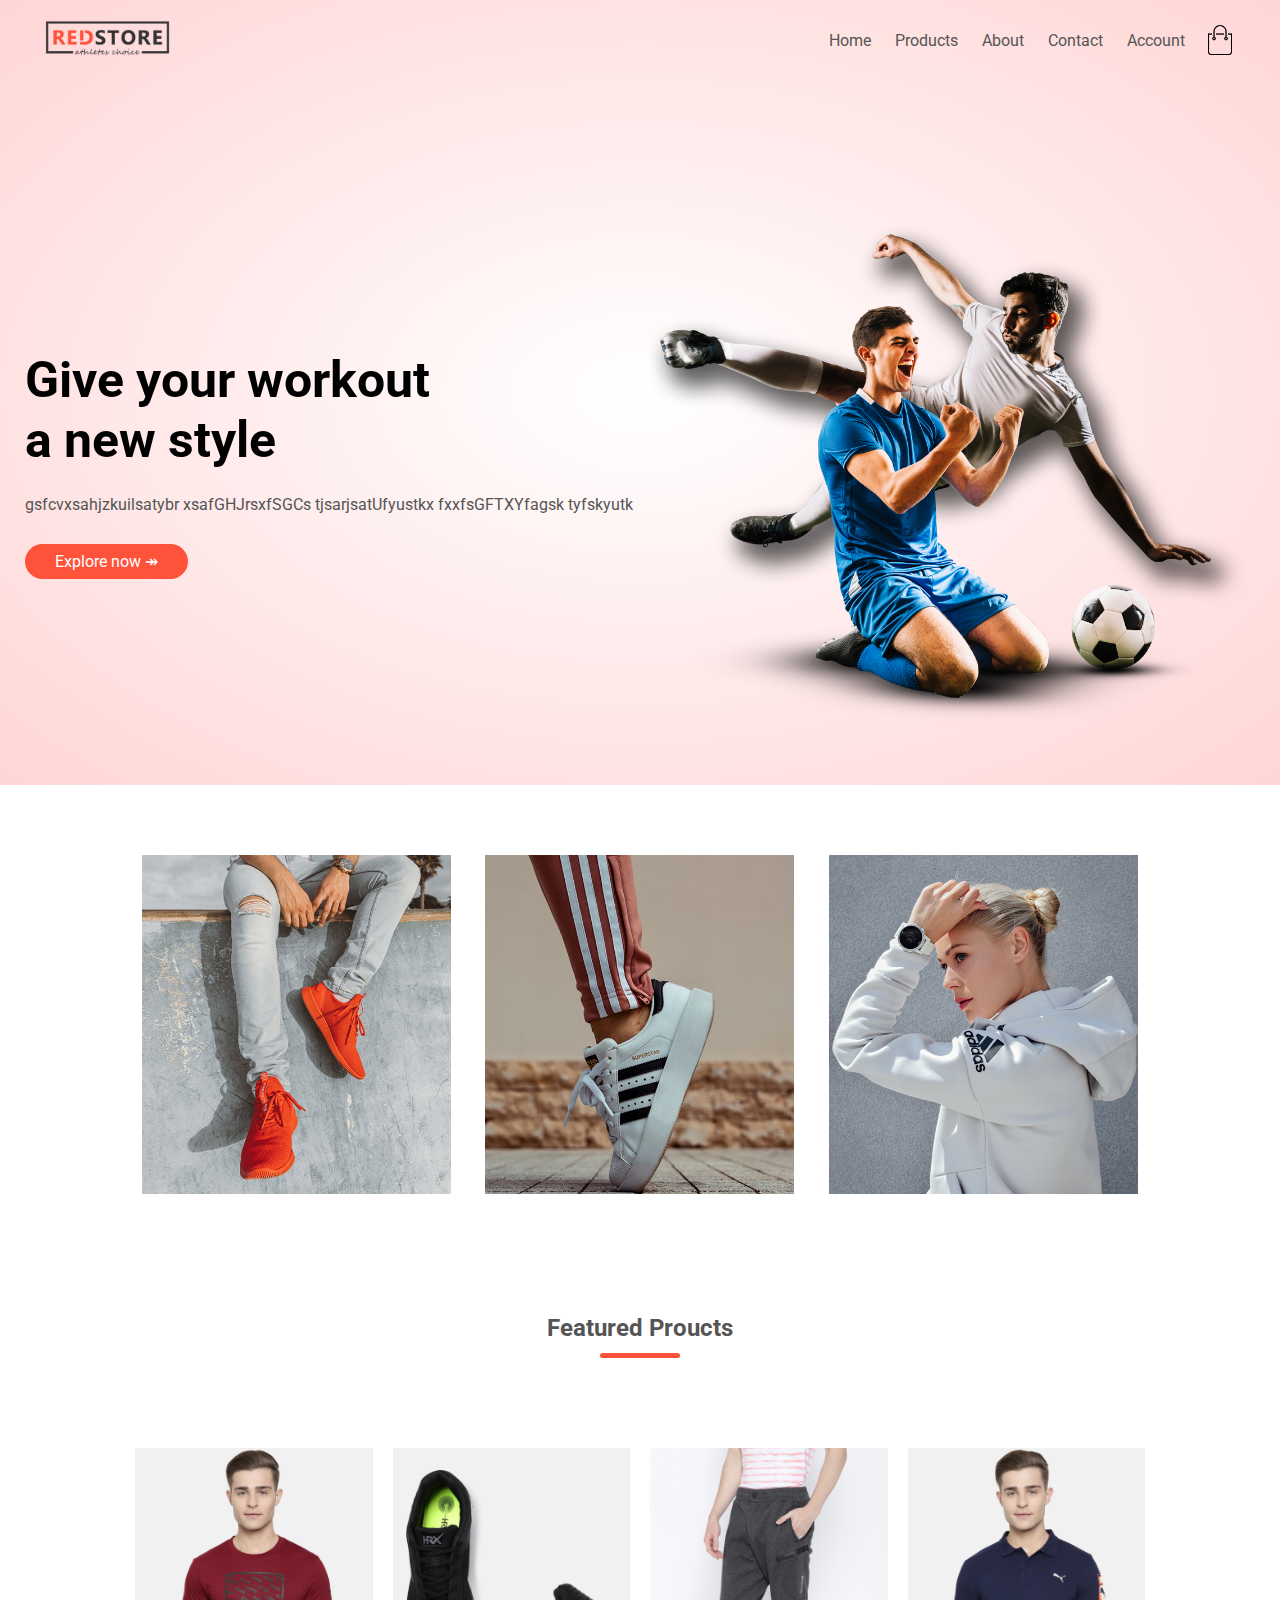
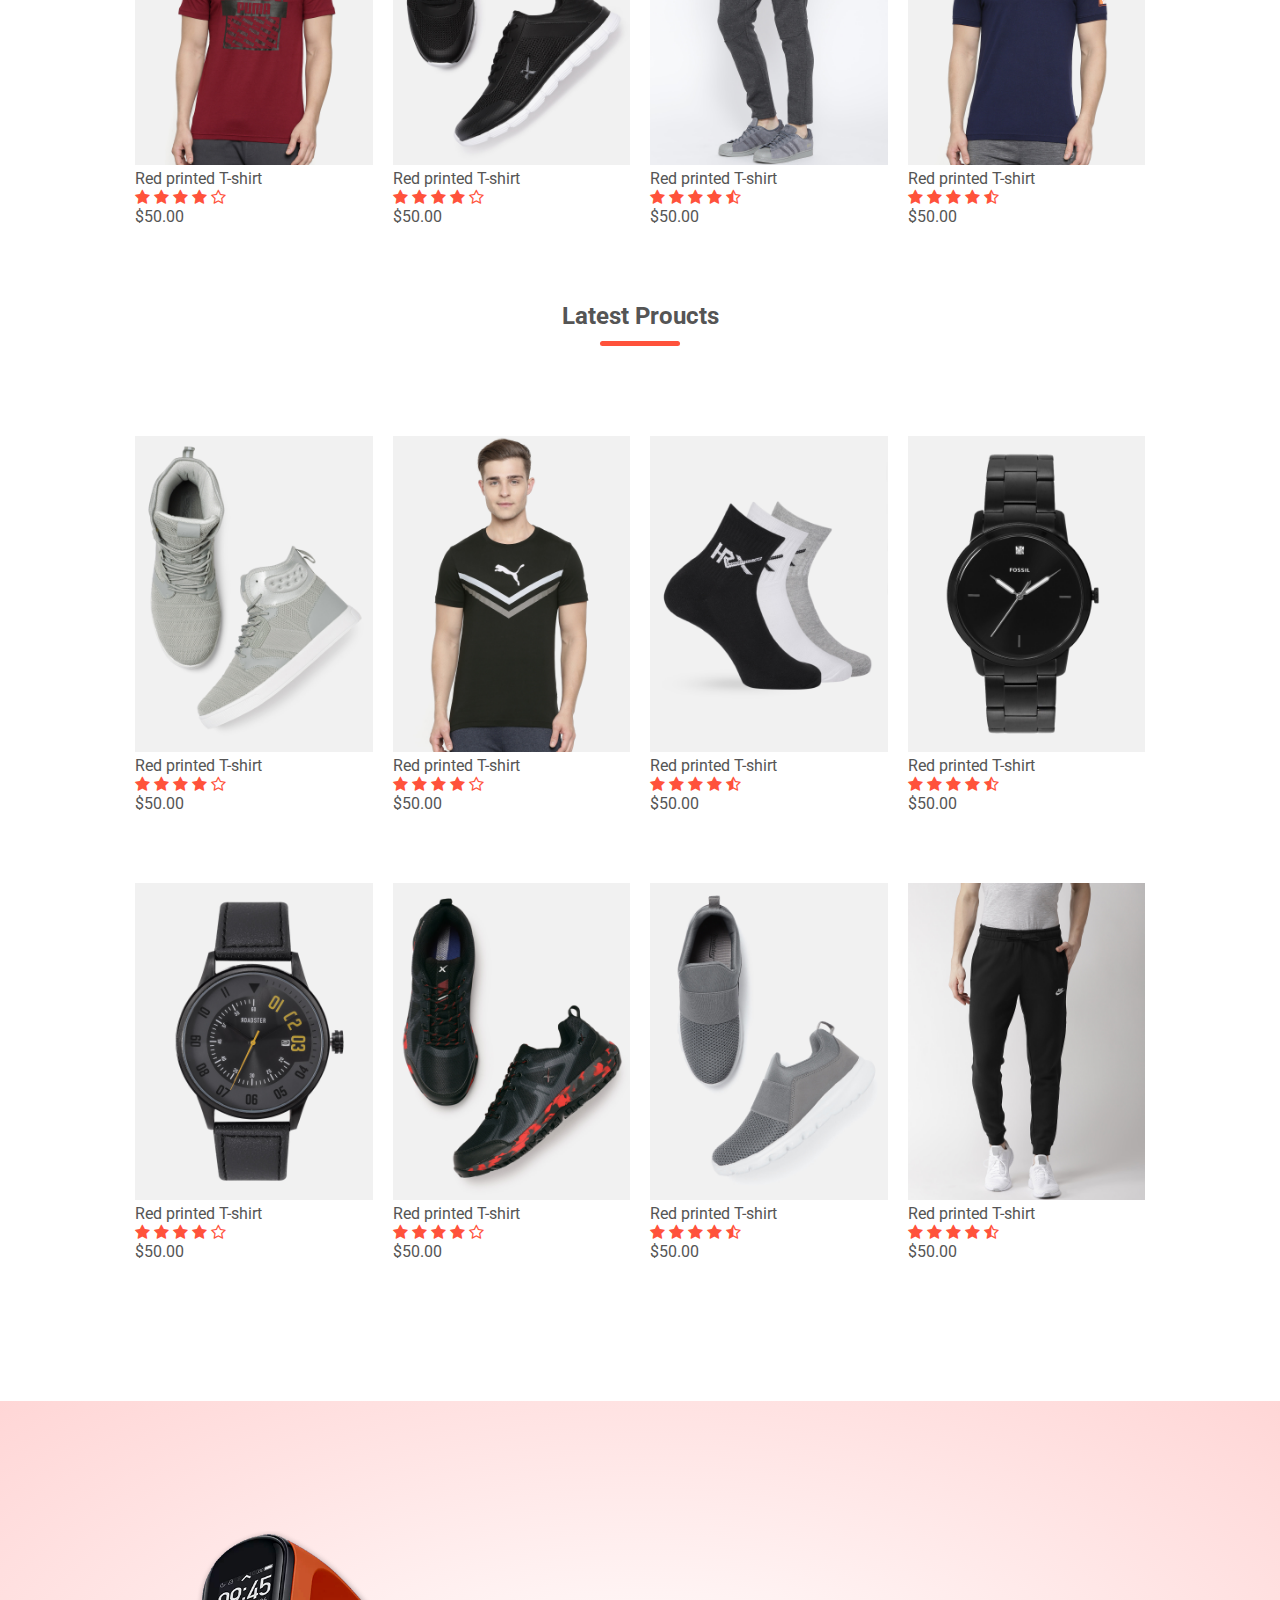
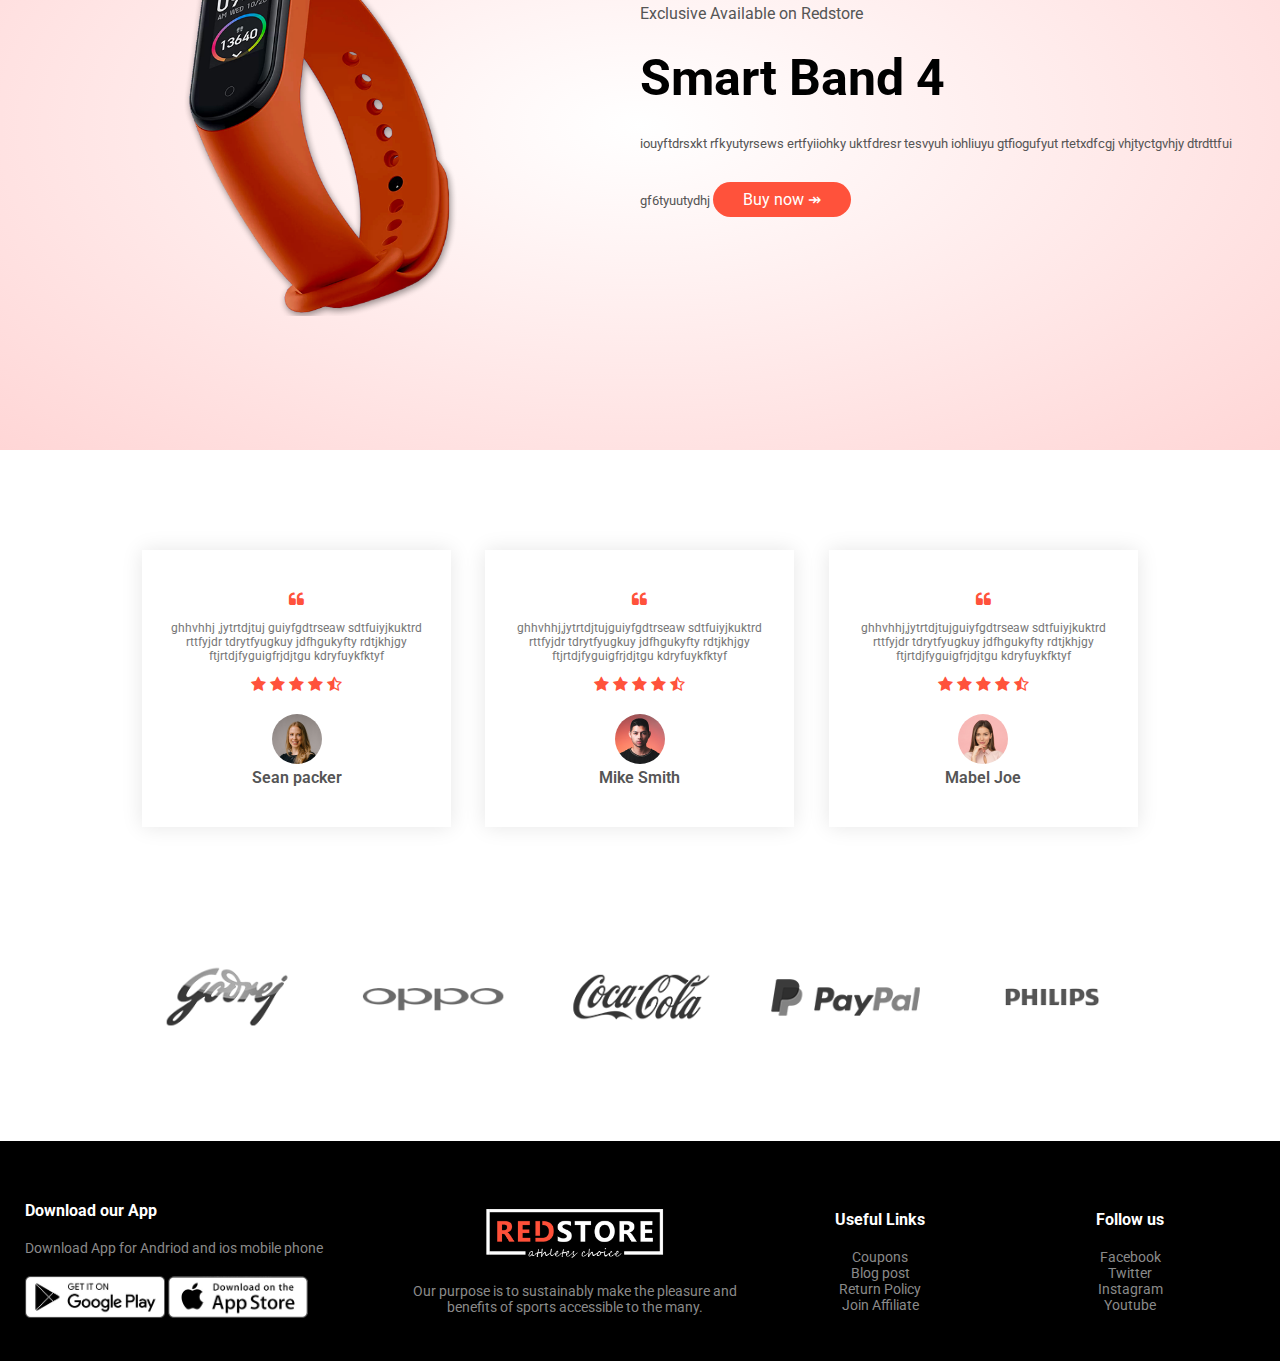
==== index.html @ 9337bf9f "adding code" ====
<!DOCTYPE html>
<html lang="en">
<head>
    <meta charset="UTF-8">
    <meta name="viewport" content="width=device-width, initial-scale=1.0">
    <title>ecommerce</title>
    <link rel="stylesheet" href="style.css">
    <link rel="stylesheet" href="https://stackpath.bootstrapcdn.com/font-awesome/4.7.0/css/font-awesome.min.css">
    <link href="https://fonts.googleapis.com/css2?family=Cabin&family=Modak&family=Roboto:ital,wght@1,500&display=swap" rel="stylesheet"
</head>
<body>
    <div class="header">
        <div class="container">
        <div class="navbar">
            <div class="logo">
                <img src="images/logo.png" width="125px" alt="">
            </div>
            <nav>
                <ul id="menuitems">
                    <li><a href="index.html">Home</a></li>
                    <li><a href="product.html">Products</a></li>
                    <li><a href="">About</a></li>
                    <li><a href=""> Contact</a></li>
                    <li><a href="">Account</a></li>
                </ul>
            </nav>
            <img src="images/cart.png" width="30px" height="30px" alt="">
            <img src="images/menu.png" class="menu-icon" 
                onclick="menutoggle()" alt="">
            </div>
            <div class="row">
                <div class="col-2">
                    <h1>Give your workout <br> a new style</h1>
                    <p>gsfcvxsahjzkuilsatybr
                         xsafGHJrsxfSGCs tjsarjsatUfyustkx fxxfsGFTXYfagsk tyfskyutk</p>
                         <a href="" class="btn">Explore now &#8608;</a>
                </div>
                <div class="col-2">
                    <img src="images/image1.png" alt="">
                </div>
            </div>
    </div>
    </div>
    <!-- featured ctegpries -->
    <div class="categories">
        <div class="small-container">
            <div class="row">
                <div class="col-3">
                    <img src="images/category-1.jpg" alt="">
                </div>
                <div class="col-3">
                    <img src="images/category-2.jpg" alt="">
                </div>
                <div class="col-3">
                    <img src="images/category-3.jpg" alt="">
                </div>
            </div>
        </div>
        
    </div>
    <!-- featured products -->
    <div class="small-container">
        <h2 class="title">Featured Proucts</h2>
        <div class="row">
            <div class="col-4">
                <img src="images/product-1.jpg" alt="">
                <h4>Red printed T-shirt</h4>
                <div class="rating">
                    <i class="fa fa-star"></i>
                    <i class="fa fa-star"></i>
                    <i class="fa fa-star"></i>
                    <i class="fa fa-star"></i>
                    <i class="fa fa-star-o"></i>
                </div>
                <p>$50.00</p>
            </div>
            <div class="col-4">
                <img src="images/product-2.jpg" alt="">
                <h4>Red printed T-shirt</h4>
                <div class="rating">
                    <i class="fa fa-star"></i>
                    <i class="fa fa-star"></i>
                    <i class="fa fa-star"></i>
                    <i class="fa fa-star"></i>
                    <i class="fa fa-star-o"></i>
                </div>
                <p>$50.00</p>
            </div>
            <div class="col-4">
                <img src="images/product-3.jpg" alt="">
                <h4>Red printed T-shirt</h4>
                <div class="rating">
                    <i class="fa fa-star"></i>
                    <i class="fa fa-star"></i>
                    <i class="fa fa-star"></i>
                    <i class="fa fa-star"></i>
                    <i class="fa fa-star-half-o"></i>
                </div>
                <p>$50.00</p>
            </div>
            <div class="col-4">
                <img src="images/product-4.jpg" alt="">
                <h4>Red printed T-shirt</h4>
                <div class="rating">
                    <i class="fa fa-star"></i>
                    <i class="fa fa-star"></i>
                    <i class="fa fa-star"></i>
                    <i class="fa fa-star"></i>
                    <i class="fa fa-star-half-o"></i>
                </div>
                <p>$50.00</p>
            </div>
        </div>
        <h2 class="title">Latest Proucts</h2>
        <div class="row">
            <div class="col-4">
                <img src="images/product-5.jpg" alt="">
                <h4>Red printed T-shirt</h4>
                <div class="rating">
                    <i class="fa fa-star"></i>
                    <i class="fa fa-star"></i>
                    <i class="fa fa-star"></i>
                    <i class="fa fa-star"></i>
                    <i class="fa fa-star-o"></i>
                </div>
                <p>$50.00</p>
            </div>
            <div class="col-4">
                <img src="images/product-6.jpg" alt="">
                <h4>Red printed T-shirt</h4>
                <div class="rating">
                    <i class="fa fa-star"></i>
                    <i class="fa fa-star"></i>
                    <i class="fa fa-star"></i>
                    <i class="fa fa-star"></i>
                    <i class="fa fa-star-o"></i>
                </div>
                <p>$50.00</p>
            </div>
            <div class="col-4">
                <img src="images/product-7.jpg" alt="">
                <h4>Red printed T-shirt</h4>
                <div class="rating">
                    <i class="fa fa-star"></i>
                    <i class="fa fa-star"></i>
                    <i class="fa fa-star"></i>
                    <i class="fa fa-star"></i>
                    <i class="fa fa-star-half-o"></i>
                </div>
                <p>$50.00</p>
            </div>
            <div class="col-4">
                <img src="images/product-8.jpg" alt="">
                <h4>Red printed T-shirt</h4>
                <div class="rating">
                    <i class="fa fa-star"></i>
                    <i class="fa fa-star"></i>
                    <i class="fa fa-star"></i>
                    <i class="fa fa-star"></i>
                    <i class="fa fa-star-half-o"></i>
                </div>
                <p>$50.00</p>
            </div>
            <div class="row">
                <div class="col-4">
                    <img src="images/product-9.jpg" alt="">
                    <h4>Red printed T-shirt</h4>
                    <div class="rating">
                        <i class="fa fa-star"></i>
                        <i class="fa fa-star"></i>
                        <i class="fa fa-star"></i>
                        <i class="fa fa-star"></i>
                        <i class="fa fa-star-o"></i>
                    </div>
                    <p>$50.00</p>
                </div>
                <div class="col-4">
                    <img src="images/product-10.jpg" alt="">
                    <h4>Red printed T-shirt</h4>
                    <div class="rating">
                        <i class="fa fa-star"></i>
                        <i class="fa fa-star"></i>
                        <i class="fa fa-star"></i>
                        <i class="fa fa-star"></i>
                        <i class="fa fa-star-o"></i>
                    </div>
                    <p>$50.00</p>
                </div>
                <div class="col-4">
                    <img src="images/product-11.jpg" alt="">
                    <h4>Red printed T-shirt</h4>
                    <div class="rating">
                        <i class="fa fa-star"></i>
                        <i class="fa fa-star"></i>
                        <i class="fa fa-star"></i>
                        <i class="fa fa-star"></i>
                        <i class="fa fa-star-half-o"></i>
                    </div>
                    <p>$50.00</p>
                </div>
                <div class="col-4">
                    <img src="images/product-12.jpg" alt="">
                    <h4>Red printed T-shirt</h4>
                    <div class="rating">
                        <i class="fa fa-star"></i>
                        <i class="fa fa-star"></i>
                        <i class="fa fa-star"></i>
                        <i class="fa fa-star"></i>
                        <i class="fa fa-star-half-o"></i>
                    </div>
                    <p>$50.00</p>
                </div>
    </div></div></div>
    <!-- offer -->
    <div class="offer">
        <div class="small-conainer">
            <div class="row">
                <div class="col-2">
                    <img src="images/exclusive.png" class="offer-img" alt="">
                </div>
                <div class="col-2">
                    <p>Exclusive Available on Redstore</p>
                    <h1>Smart Band 4</h1>
                    <small>iouyftdrsxkt rfkyutyrsews ertfyiiohky uktfdresr
                        tesvyuh iohliuyu gtfiogufyut rtetxdfcgj vhjtyctgvhjy dtrdttfui gf6tyuutydhj
                    </small>
                    <a href="" class="btn"> Buy now &#8608;</a>
                </div>
            </div>
        </div>
    </div>
    <!-- testimonial -->
    <div class="testimonial">
        <div class="small-container">
            <div class="row">
                <div class="col-3">
                    <i class="fa fa-quote-left"></i>
                    <p>ghhvhhj ,jytrtdjtuj guiyfgdtrseaw  sdtfuiyjkuktrd rttfyjdr tdrytfyugkuy
                        jdfhgukyfty rdtjkhjgy ftjrtdjfyguigfrjdjtgu kdryfuykfktyf
                    </p>
                    <div class="rating">
                        <i class="fa fa-star"></i>
                        <i class="fa fa-star"></i>
                        <i class="fa fa-star"></i>
                        <i class="fa fa-star"></i>
                        <i class="fa fa-star-half-o"></i>
                    </div>
                    <img src="images/user-1.png" alt="">
                    <h3>Sean packer</h3>
                </div>
                <div class="col-3">
                    <i class="fa fa-quote-left"></i>
                    <p>ghhvhhj,jytrtdjtujguiyfgdtrseaw sdtfuiyjkuktrd rttfyjdr tdrytfyugkuy
                        jdfhgukyfty rdtjkhjgy ftjrtdjfyguigfrjdjtgu kdryfuykfktyf
                    </p>
                    <div class="rating">
                        <i class="fa fa-star"></i>
                        <i class="fa fa-star"></i>
                        <i class="fa fa-star"></i>
                        <i class="fa fa-star"></i>
                        <i class="fa fa-star-half-o"></i>
                    </div>
                    <img src="images/user-2.png" alt="">
                    <h3>Mike Smith</h3>
                </div>
                <div class="col-3">
                    <i class="fa fa-quote-left"></i>
                    <p>ghhvhhj,jytrtdjtujguiyfgdtrseaw sdtfuiyjkuktrd rttfyjdr tdrytfyugkuy
                        jdfhgukyfty rdtjkhjgy ftjrtdjfyguigfrjdjtgu kdryfuykfktyf
                    </p>
                    <div class="rating">
                        <i class="fa fa-star"></i>
                        <i class="fa fa-star"></i>
                        <i class="fa fa-star"></i>
                        <i class="fa fa-star"></i>
                        <i class="fa fa-star-half-o"></i>
                    </div>
                    <img src="images/user-3.png" alt="">
                    <h3>Mabel Joe</h3>
                </div>
            </div>
        </div>
    </div>
    <!-- brands -->
    <div class="brands">
        <div class="small-container">
            <div class="row">
                <div class="col-5">
                    <img src="images/logo-godrej.png" alt="">
                </div>
                <div class="col-5">
                    <img src="images/logo-oppo.png" alt="">
                </div>
                <div class="col-5">
                    <img src="images/logo-coca-cola.png" alt="">
                </div>
                <div class="col-5">
                    <img src="images/logo-paypal.png" alt="">
                </div>
                <div class="col-5">
                    <img src="images/logo-philips.png" alt="">
                </div>
            </div>
        </div>
    </div>
    <!-- footer -->
    <div class="footer">
        <div class="container">
            <div class="row">
                <div class="footer-col-1">
                    <h3>
                        Download our App
                    </h3>
                    <p>Download App for Andriod and ios mobile phone</p>
                    <div class="app-logo">
                        <img src="images/play-store.png" alt="">
                        <img src="images/app-store.png" alt="">
                    </div>
                </div>
                <div class="footer-col-2">
                   <img src="images/logo-white.png" alt="">
                    <p>Our purpose is to sustainably make the pleasure and benefits of sports accessible to the many.</p>
                </div>
                <div class="footer-col-3">
                    <h3>Useful Links</h3>
                    <ul>
                        <li>Coupons</li>
                        <li>Blog post</li>
                        <li>Return Policy</li>
                        <li>Join Affiliate</li>
                    </ul>
                </div>
                <div class="footer-col-4">
                    <h3>Follow us</h3>
                    <ul>
                        <li>Facebook</li>
                        <li> Twitter</li>
                        <li> Instagram</li>
                        <li> Youtube</li>
                    </ul>
                </div>
            </div>
        </div>
    </div>
    <!-- js for toggle -->
    <script>
        var menuitems = document.getElementById("menuitems");

        menuitems.style.maxHeight = "0px";

        function menutoggle(){
            if(menuitems.style.maxHeight == "0px"){
                menuitems.style.maxHeight = "200px";
            }
            else{
                menuitems.style.maxHeight = "0px"
            }
        }
    </script>

</body>
</html>
---- style.css ----
*{
    margin: 0;
    padding: 0;
    box-sizing:border-box ;
} 
.navbar{
    display: flex;
    align-items: center;
    padding: 20px;
}
body{
    font-family: font-family: 'Cabin', sans-serif;
    font-family: 'Modak', cursive;
    font-family: 'Roboto', sans-serif;;
}
nav{
    flex: 1;
    text-align: right;
}
nav ul{
    display: inline;
    list-style-type: none;
}
nav ul li{
    display: inline-block;
    margin-right: 20px;
}
a{
    text-decoration: none;
    color: #555;
}
p{
    color: #555;
}
.container{
    max-width: 1300px;
    margin: auto;
    padding-left: 25px;
    padding-right: 25px;
}
.row{
    display: flex;
    align-items: center;
    flex-wrap: wrap;
    justify-content: space-around;
}
.col-2{
    flex-basis: 50%;
    min-width: 300px;
}
.col-2 img{
    max-width: 100%;
    padding: 50px 0;
}
div{
    /* border: 2px solid black; */
}
.col-2 h1{
    font-size: 50px;
    line-height: 60px;
    margin: 25px 0;
}
.btn{
    display: inline-block;
    background: #ff523b;
    color:#fff;
    padding: 8px 30px;
    margin: 30px 0;
    border-radius: 30px;
    transition:background 0.5s ;

}.btn:hover{
    background: #563434;
}
.header{
    background: radial-gradient(#fff, #ffd6d6);
}
.header .row{
    margin-top:70px; ;
}
.categories{
    margin:70px 0;
}
.col-3{
    flex-basis: 30%;
    min-width: 250px;
    margin-bottom: 30px;
}
.col-3 img{
    width: 100% ;
}
.small-container{
    max-width: 1080px;
    margin: auto;
    padding-left: 25px;
    padding-right: 25px;
}
.col-4{
    flex-basis: 25%;
    padding:10px;
    min-width: 200px;
    margin-bottom: 50px;
    transition: transform 0.5s;
}
.col-4 img{
    width: 100%;
}
.title{
    text-align: center;
    margin: 0 auto 80px;
    position: relative;
    line-height:60px;
    color:#555;
}
.title::after{
    content: '';
    background: #ff523b;
    width: 80px;
    height: 5px;
    border-radius: 5px;
    position: absolute;
    bottom: 0;
    left: 50%;
    transform: translateX(-50%);
}
h4{
    color: #555;
    font-weight: normal;
}
.col-4 p{
    font: 14px;
}
.rating .fa{
    color: #ff523b;
}
.col-4:hover{
    transform: translateY(-10px);
}
.offer{
    background: radial-gradient(#fff, #ffd6d6);
    margin-top: 80px;
    padding: 30px 0;
}
.col-2 .offer-img{
    padding: 100px;
}
small{
    color: #555;
}
/* testimonial */
.testimonial{
    padding-top: 100px;
}
.testimonial .col-3{
    text-align: center;
    padding:40px 20px ;
    box-shadow:  0 0 20px 0px rgba(0,0,0,0.1);
    cursor: pointer;
    transition: transform 0.5s;
}
.testimonial .col-3 img{
    width: 50px;
    margin-top: 20px;
    border-radius: 50%;
}
.testimonial .col-3:hover{
    transform: translateY(-10px)
}
.fa-quote-left{
    font-size: 34px;
    color: #ff523b;
}
.col-3 p{
    font-size: 12px;
    margin: 12px 0;
    color: #777;
}
.testimonial .col-3 h3{
    font-weight: 600;
    color: #555;
    font-size: 16px;
}
/* brands */
.brands{
    margin: 100px auto;
}
.col-5{
    width: 160px;
}
.col-5 img{
    width: 100%;
    cursor: pointer;
    filter: grayscale(100%);
}
.col-5 img:hover{
    filter: grayscale(0);
}

.footer{
    background: #000;
    color: #8a8a8a;
    font-size: 14px;
    padding: 60px 0 20px;

}
.footer p{
    color: #8a8a8a;
}
.footer h3{
     color: #fff;
     margin-bottom: 20px;
}
.footer-col-1, .footer-col-2, .footer-col-3, .footer-col-4{
    min-width: 250px;
    margin-bottom: 20px;
}
.footer-col-1{
    flex-basis: 30%;
}
.footer-col-2{
    flex: 1;
    text-align: center;
}
.footer-col-2 img{
    width: 180px;
    margin-bottom:20px;
}
.footer-col-3, .footer-col-4{
    flex-basis: 12%;
    text-align: center;
}
ul{
    list-style-type: none;
}
.app-logo{
    margin-top: 20px;
}
.app-logo img{
    width: 140px;
}
.menu-icon{
    width: 28px;
    margin-left: 20px;
    display: none;
}

/* media quary for menu */
@media only screen and (max-width: 800px){
    nav ul{
        position: absolute;
        top: 70px;
        left:0;
        background: #333;
        width: 100%;
        overflow: hidden;
        transition: max-height 0.5s;
    }
    nav ul li{
        display: block;
        margin-right: 50px;
        margin-top: 10px;
        margin-bottom: 10px;
    }
    nav ul li a{
        color: #fff;
    }
    .menu-icon{
        display: block;
        cursor: pointer;
    }
}

/* all product */
.row-2{
    justify-content: space-between;
    margin: 100px auto 50px;
}
select{
    border: 1px solid #ff523b ;
    padding: 5px;
}
select:focus{
    outline: none;
}
.page-btn{
    margin: 0 auto 80px;
}
.page-btn span{
    display: inline-block;
    border: 1px solid #ff523b;
    margin-left: 10px;
    width: 40px;
    height: 40px;
    text-align: center;
    line-height: 40px;
    cursor: pointer;
}
.page-btn span:hover{
    background: #ff523b;
    color: white;
}


/* media query for 600px */
@media only screen and (max-width: 600px){
    .row{
        text-align: center;
    }
    .col-2,.col-3, .col-4{
        flex-basis: 100%;
    }
}
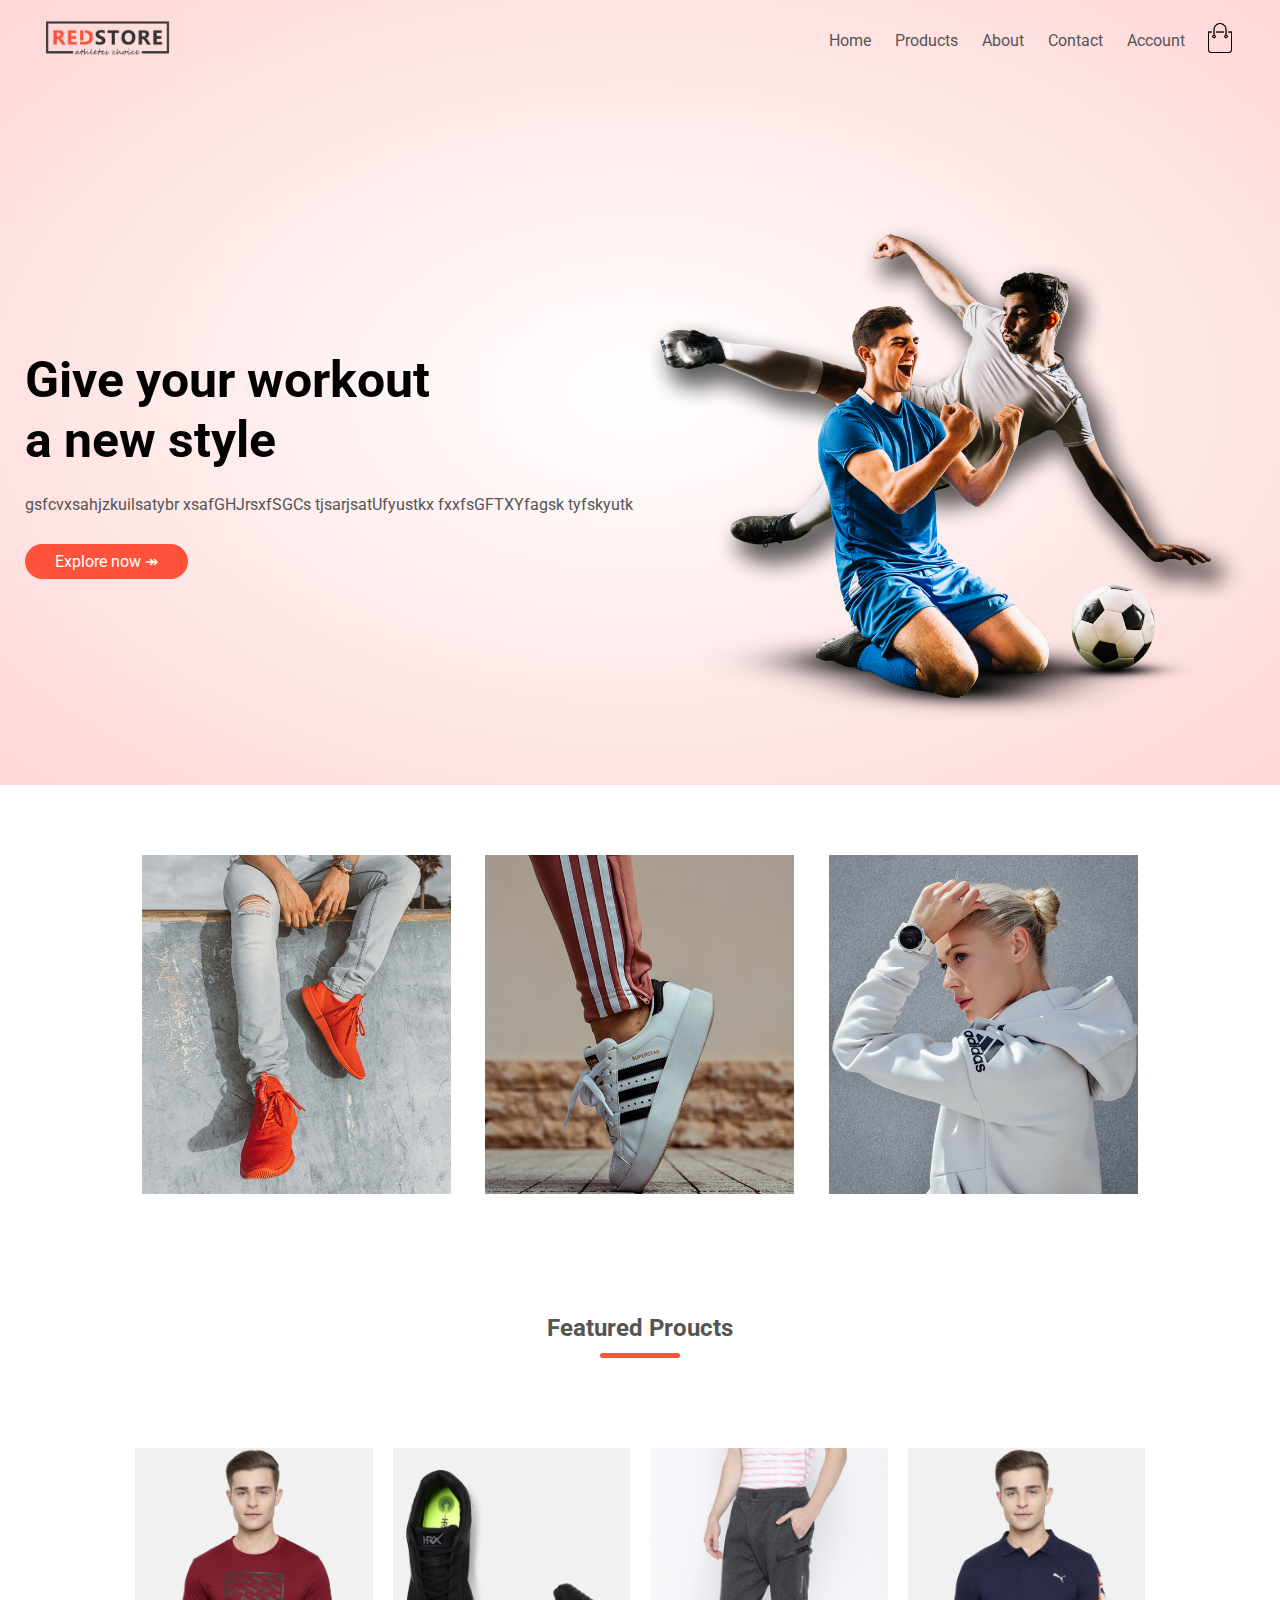
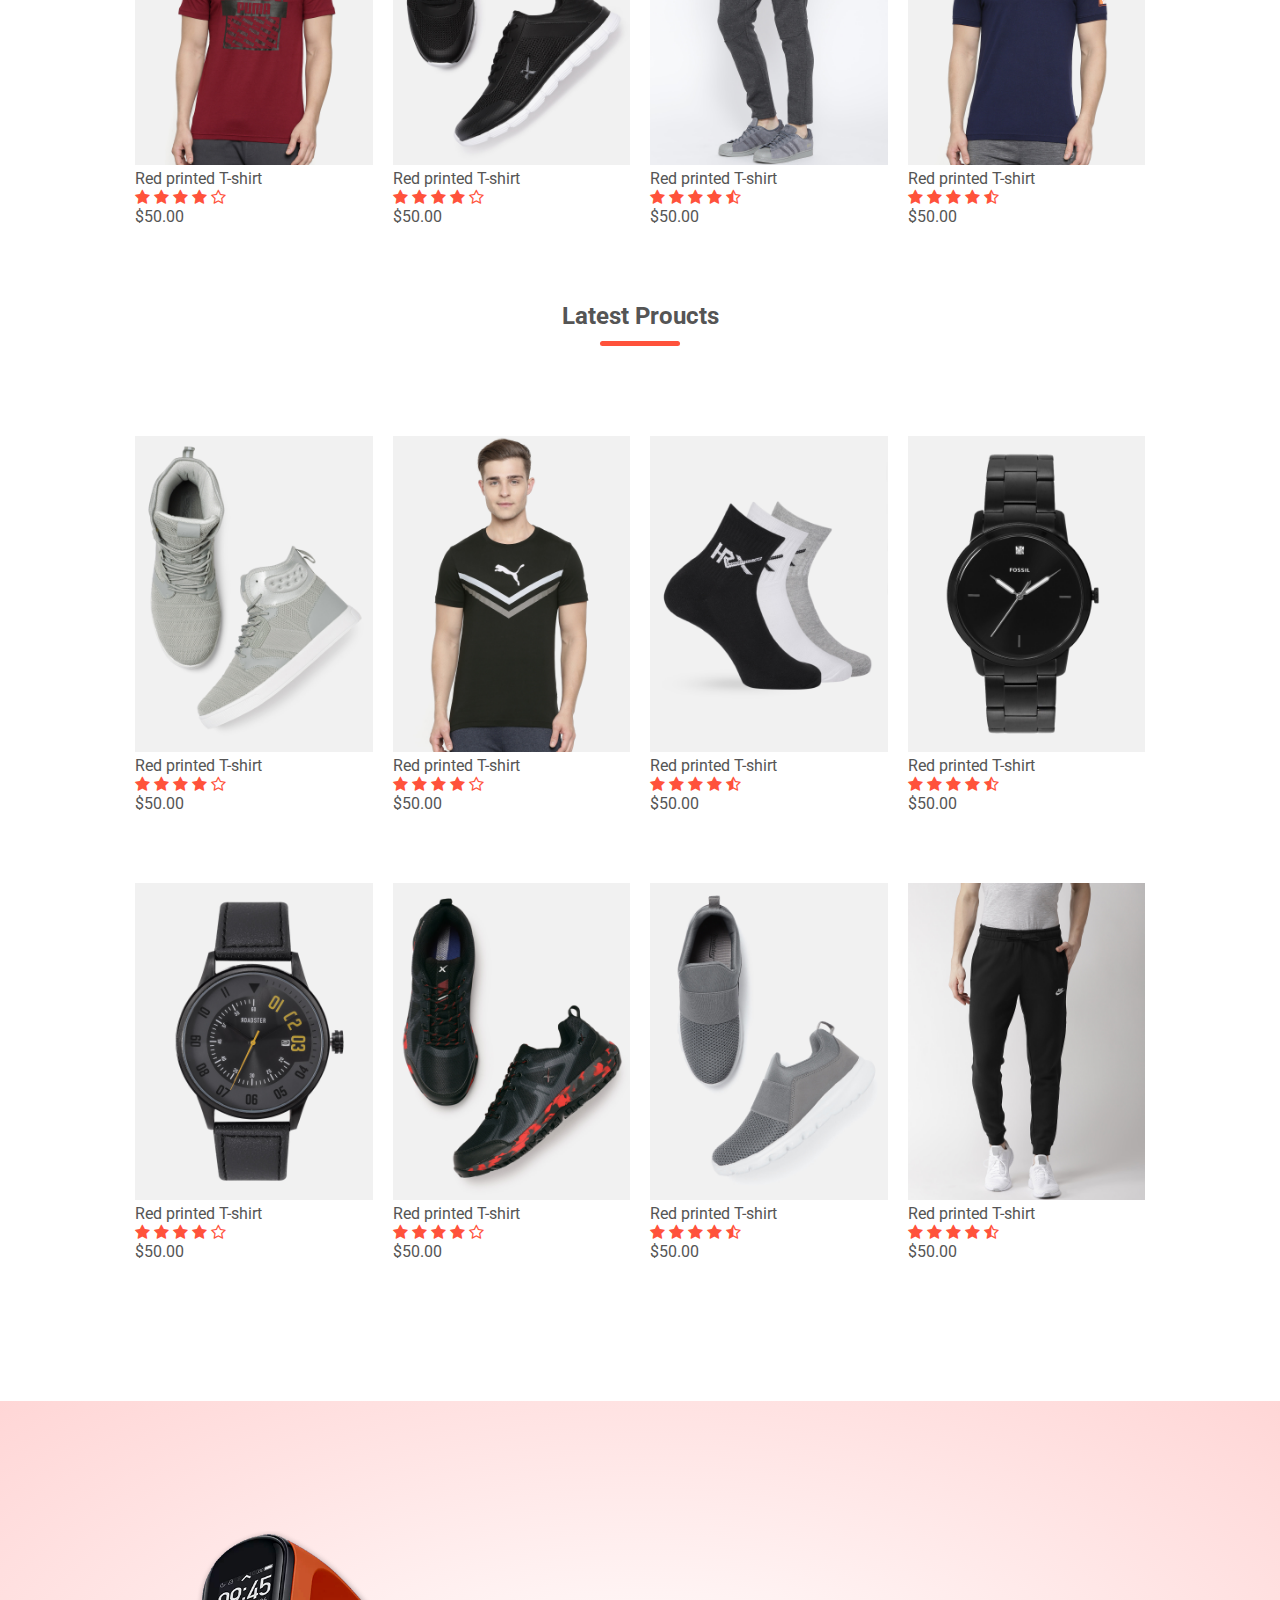
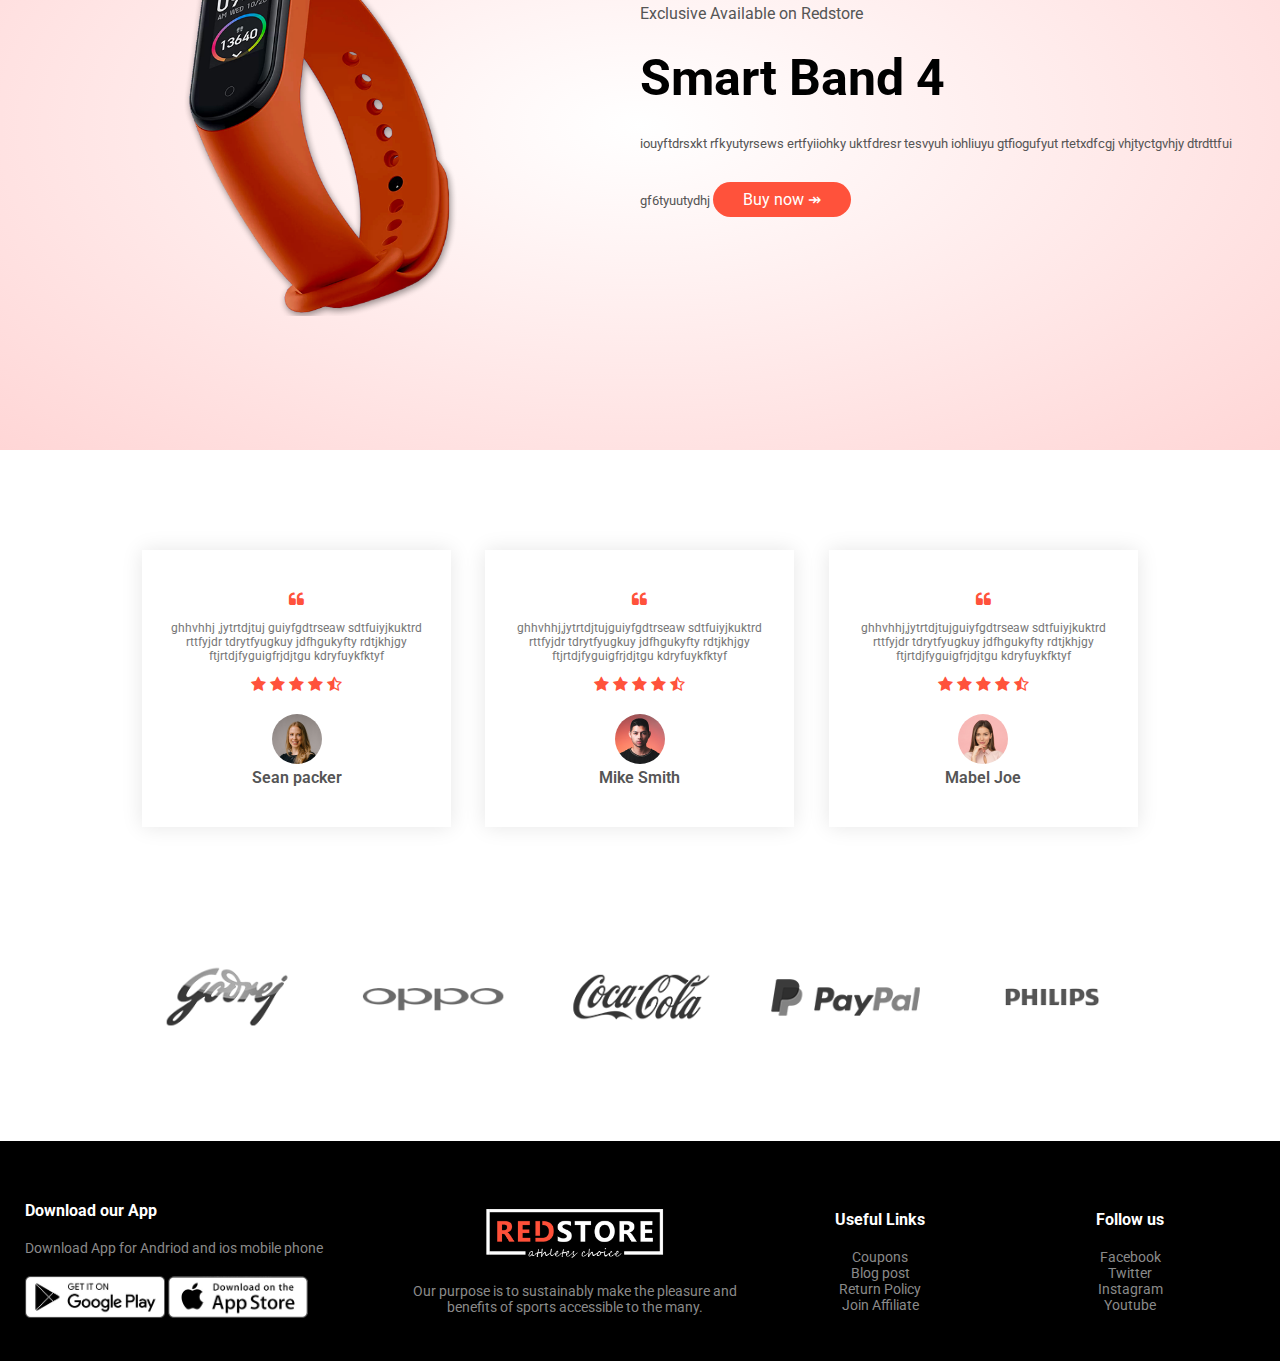
==== commit 5f1751b9: "final" ====
--- a/index.html
+++ b/index.html
@@ -13,18 +13,19 @@
         <div class="container">
         <div class="navbar">
             <div class="logo">
-                <img src="images/logo.png" width="125px" alt="">
+                <a href="index.html"><img src="images/logo.png" width="125px" alt=""></a>
             </div>
             <nav>
                 <ul id="menuitems">
                     <li><a href="index.html">Home</a></li>
                     <li><a href="product.html">Products</a></li>
-                    <li><a href="">About</a></li>
-                    <li><a href=""> Contact</a></li>
-                    <li><a href="">Account</a></li>
+                    <li><a href="#">About</a></li>
+                    <li><a href="#"> Contact</a></li>
+                    <li><a href="account.html">Account</a></li>
                 </ul>
+                
             </nav>
-            <img src="images/cart.png" width="30px" height="30px" alt="">
+            <a href="cart.html"><img src="images/cart.png" width="30px" height="30px" alt=""></a>
             <img src="images/menu.png" class="menu-icon" 
                 onclick="menutoggle()" alt="">
             </div>
@@ -62,9 +63,10 @@
     <div class="small-container">
         <h2 class="title">Featured Proucts</h2>
         <div class="row">
-            <div class="col-4">
-                <img src="images/product-1.jpg" alt="">
-                <h4>Red printed T-shirt</h4>
+            <a href="productdetails.html"> </a>
+            <div class="col-4">
+                <a href="productdetails.html"> <img src="images/product-1.jpg" alt=""></a>
+                 <a href="productdetails.html"><h4>Red printed T-shirt</h4> </a>
                 <div class="rating">
                     <i class="fa fa-star"></i>
                     <i class="fa fa-star"></i>
@@ -87,8 +89,8 @@
                 <p>$50.00</p>
             </div>
             <div class="col-4">
-                <img src="images/product-3.jpg" alt="">
-                <h4>Red printed T-shirt</h4>
+                <a href="productdetails.html"><img src="images/product-3.jpg" alt=""></a>
+                <a href="productdetails.html"><h4>Red printed T-shirt</h4></a>
                 <div class="rating">
                     <i class="fa fa-star"></i>
                     <i class="fa fa-star"></i>
--- a/style.css
+++ b/style.css
@@ -9,7 +9,7 @@
     padding: 20px;
 }
 body{
-    font-family: font-family: 'Cabin', sans-serif;
+    font-family: 'Cabin', sans-serif;
     font-family: 'Modak', cursive;
     font-family: 'Roboto', sans-serif;;
 }
@@ -301,6 +301,203 @@
 }
 
 
+
+/* single product details  */
+
+.single-product{
+    margin-top: 80px;
+}
+.single-product .col-2 img{
+    padding: 0;
+}
+
+.single-product .col-2{
+    padding: 20px;
+}
+
+.single-product h4{
+    margin:20px;
+    font-size: 22px;
+    font-weight: bold;
+}
+
+.single-product select{
+    display: block;
+    padding: 10px;
+    margin-top: 20px;
+}
+
+.single-product input{
+    width: 50px;
+    height: 40px;
+    padding-left: 10px;
+    font-size: 20px;
+    margin-right: 10px;
+    border:1px solid #ff523b;
+}
+
+input:focus{
+    outline: none;
+}
+
+.single-product .fa{
+    color: #ff523b;
+    margin-left: 10px;
+}
+
+.small-img-row{
+    display: flex;
+    justify-content: space-between;
+}
+.small-img-col{
+    flex-basis: 24%;
+    cursor: pointer;
+}
+
+
+/* cart items */
+
+.cart-page{
+    margin: 80px auto;
+}
+table{
+    width: 100%;
+    border-collapse: collapse;
+}
+.cart-info{
+    display: flex;
+    flex-wrap: wrap;
+}
+th{
+    text-align: left;
+    padding: 5px;
+    color: #fff;
+    background: #ff523b;
+    font-weight: normal;
+}
+td{
+    padding: 10px 5px;
+}
+
+td input{
+    width: 40px;
+    height: 30px;
+    padding: 5px;
+}
+
+td a{
+    color: #ff523b;
+    font-size: 12px;
+}
+
+td img{
+    width: 80px;
+    height: 80px;
+    margin-right: 10px;
+}
+
+.total-price{
+    display: flex;
+    justify-content: flex-end;
+}
+
+.total-price table{
+    border-top: 3px solid #ff523b;
+    width: 100%;
+    max-width: 400px;
+}
+
+td:last-child{
+    text-align: right;
+}
+th:last-child{
+    text-align: right
+}
+
+/* account-page */
+
+.account-page{
+    padding: 50px 0;
+    background: radial-gradient(#fff, #ffd6d6);
+    
+}
+.form-container{
+    background-color: #fff;
+    width: 300px;
+    height: 400px;
+    position: relative;
+    text-align: center;
+    padding: 20px 0;
+    margin: auto;
+    box-shadow: 0 0 20px 0 rgba(0, 0, 0, 0.1);
+    overflow: hidden;
+}
+
+.form-container span{
+    font-weight: bold;
+    padding: 0 10px;
+    color: #555;
+    cursor: pointer;
+    width: 100px;
+    display: inline-block;
+}
+
+.form-btn {
+    display: inline-block;
+}
+.form-container form{
+    max-width: 300px;
+    padding: 0 20px;
+    position: absolute;
+    top: 130px;
+    transition: transform 1s;
+}
+
+form input{
+    width: 100%;
+    height: 30px;
+    margin: 10px 0;
+    padding: 0 10px;
+    border: 1px solid #ccc;
+}
+
+form .btn{
+    width: 100%;
+    border: none;
+    cursor: pointer;
+    margin: 10px 0;
+}
+
+form .btn:focus{
+    outline: none;
+}
+
+#LoginForm{
+    left: -300px;
+}
+
+#RegForm{
+    left: 0;
+}
+
+form a {
+    font-size: 12px;
+}
+#indicator{
+    width: 100px;
+    border: none;
+    background: #ff523b;
+    height: 3px;
+    margin-top: 8px;
+    transform: translateX(100px);
+    transition: transform 1s;
+
+}
+
+
+
+
+
 /* media query for 600px */
 @media only screen and (max-width: 600px){
     .row{
@@ -309,4 +506,18 @@
     .col-2,.col-3, .col-4{
         flex-basis: 100%;
     }
-}+    .single-product .row{
+        text-align: left;
+    }
+    .single-product .col-2{
+        padding: 20px 0;
+    }
+    .single-product h1{
+        font-size: 26px;
+        line-height: 32px;
+
+    }
+    .cart-info p{
+        display: none;
+    }
+}
